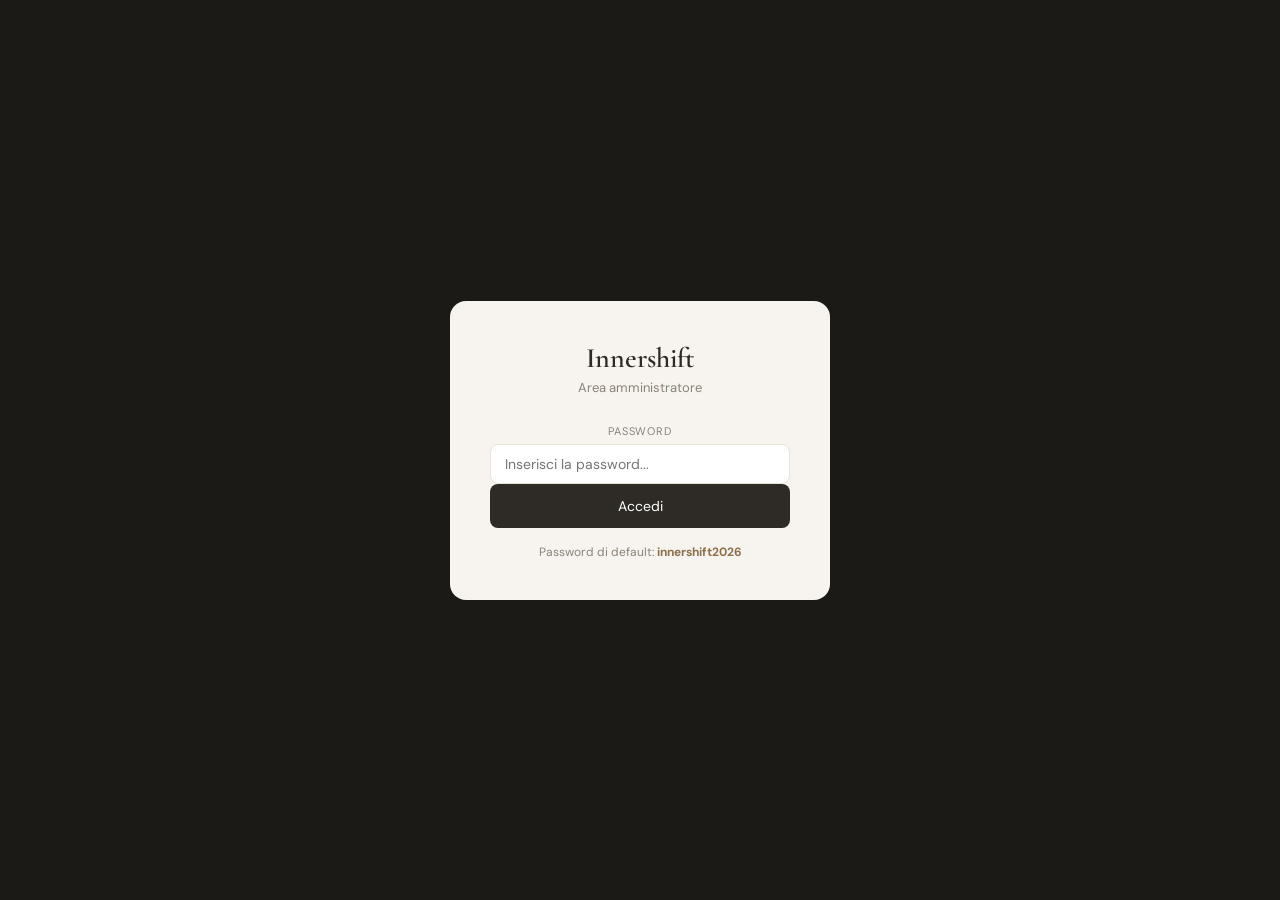
==== admin/index.html @ 31ccfc0e "Prima versione Innershift" ====
<!DOCTYPE html>
<html lang="it">
<head>
  <meta charset="UTF-8" />
  <meta name="viewport" content="width=device-width, initial-scale=1.0" />
  <title>Innershift — Admin</title>
  <link href="https://fonts.googleapis.com/css2?family=Cormorant+Garamond:wght@300;400;600&family=DM+Sans:wght@300;400;500&display=swap" rel="stylesheet" />
  <link rel="stylesheet" href="../css/admin.css" />
</head>
<body>

  <!-- LOGIN SCREEN -->
  <div id="login-screen">
    <div class="login-box">
      <div class="login-logo">Innershift</div>
      <p class="login-sub">Area amministratore</p>
      <div class="field-group">
        <label>Password</label>
        <input type="password" id="login-pwd" placeholder="Inserisci la password..." />
      </div>
      <button class="btn-full" onclick="doLogin()">Accedi</button>
      <p class="login-hint">Password di default: <strong>innershift2026</strong></p>
    </div>
  </div>

  <!-- ADMIN APP -->
  <div id="admin-app" style="display:none">
    <nav class="sidebar">
      <div class="sidebar-logo">
        <div class="wordmark">Innershift</div>
        <div class="tagline">Admin Panel</div>
      </div>
      <div class="nav-section">Contenuti</div>
      <div class="nav-item active" onclick="showPanel('dashboard', this)">Dashboard</div>
      <div class="nav-item" onclick="showPanel('nuovo-post', this)">+ Nuovo post</div>
      <div class="nav-item" onclick="showPanel('articoli', this)">Tutti gli articoli</div>
      <div class="nav-section">Gestione</div>
      <div class="nav-item" onclick="showPanel('eventi', this)">Calendario eventi</div>
      <div class="nav-item" onclick="showPanel('media', this)">Media & File</div>
      <div class="sidebar-footer">
        <a href="../index.html" style="color:rgba(255,255,255,0.4);font-size:12px;text-decoration:none;">← Vai al sito</a>
        <button onclick="doLogout()" style="background:none;border:none;color:rgba(255,255,255,0.3);font-size:12px;cursor:pointer;margin-top:6px;">Esci</button>
      </div>
    </nav>

    <main class="main-content">

      <!-- DASHBOARD -->
      <div class="panel active" id="panel-dashboard">
        <div class="panel-header"><h1>Dashboard</h1></div>
        <div class="stats-grid">
          <div class="stat-card"><div class="stat-label">Articoli pubblicati</div><div class="stat-value" id="stat-posts">0</div></div>
          <div class="stat-card"><div class="stat-label">Bozze</div><div class="stat-value" id="stat-drafts">0</div></div>
          <div class="stat-card"><div class="stat-label">Prossimi eventi</div><div class="stat-value" id="stat-events">0</div></div>
          <div class="stat-card"><div class="stat-label">File caricati</div><div class="stat-value" id="stat-files">0</div></div>
        </div>
        <div class="card">
          <div class="card-title">Articoli recenti</div>
          <div id="recent-posts-list"><p style="color:#888;font-size:13px;padding:16px 0;">Nessun articolo ancora. Creane uno!</p></div>
        </div>
      </div>

      <!-- NUOVO POST -->
      <div class="panel" id="panel-nuovo-post">
        <div class="panel-header">
          <h1>Nuovo post</h1>
          <div style="display:flex;gap:10px;">
            <button class="btn-outline" onclick="savePost('draft')">Salva bozza</button>
            <button class="btn-primary" onclick="savePost('published')">Pubblica</button>
          </div>
        </div>
        <div class="editor-layout">
          <div class="editor-main">
            <input class="title-input" type="text" id="post-title" placeholder="Titolo dell'articolo..." />
            <div class="field-group" style="margin-top:16px;">
              <label>Categoria</label>
              <select id="post-cat">
                <option>Abitudini</option>
                <option>Mindfulness</option>
                <option>Benessere</option>
                <option>Produttività</option>
                <option>Journaling</option>
                <option>Workshop</option>
              </select>
            </div>
            <div class="field-group">
              <label>Contenuto</label>
              <textarea id="post-content" placeholder="Scrivi il tuo articolo qui..."></textarea>
            </div>
            <div class="field-group">
              <label>Video YouTube / Vimeo (URL, opzionale)</label>
              <input type="text" id="post-video" placeholder="https://youtube.com/watch?v=..." />
            </div>
            <div class="ai-box">
              <div class="ai-box-title">Sintesi AI</div>
              <div class="ai-box-text" id="ai-summary">La sintesi verrà generata automaticamente dalla tua descrizione.</div>
              <button class="btn-outline" style="margin-top:10px;font-size:12px;" onclick="generateSummary()">Genera sintesi</button>
            </div>
          </div>
          <div class="editor-sidebar">
            <div class="side-card">
              <div class="side-title">Condivisione social</div>
              <button class="social-btn" onclick="sharePost('LinkedIn')">LinkedIn</button>
              <button class="social-btn" onclick="sharePost('Instagram')">Instagram</button>
              <button class="social-btn" onclick="sharePost('Facebook')">Facebook</button>
              <button class="social-btn" onclick="sharePost('X')">X (Twitter)</button>
            </div>
            <div class="side-card">
              <div class="side-title">SEO</div>
              <div class="field-group">
                <label>Meta title</label>
                <input type="text" id="seo-title" placeholder="Titolo per Google..." />
              </div>
              <div class="field-group">
                <label>Meta description</label>
                <textarea id="seo-desc" style="min-height:80px;" placeholder="Descrizione per Google..."></textarea>
              </div>
            </div>
          </div>
        </div>
      </div>

      <!-- ARTICOLI -->
      <div class="panel" id="panel-articoli">
        <div class="panel-header">
          <h1>Tutti gli articoli</h1>
          <button class="btn-primary" onclick="showPanel('nuovo-post', document.querySelector('[onclick*=nuovo-post]'))">+ Nuovo</button>
        </div>
        <div class="card">
          <div id="all-posts-list"><p style="color:#888;font-size:13px;padding:16px 0;">Nessun articolo ancora.</p></div>
        </div>
      </div>

      <!-- EVENTI -->
      <div class="panel" id="panel-eventi">
        <div class="panel-header">
          <h1>Calendario eventi</h1>
          <button class="btn-primary" onclick="showAddEvent()">+ Nuovo evento</button>
        </div>
        <div id="add-event-form" style="display:none;" class="card" style="margin-bottom:20px;">
          <div class="field-group"><label>Titolo evento</label><input type="text" id="ev-title" placeholder="Es. Workshop meditazione" /></div>
          <div style="display:grid;grid-template-columns:1fr 1fr;gap:12px;">
            <div class="field-group"><label>Data</label><input type="date" id="ev-date" /></div>
            <div class="field-group"><label>Orario</label><input type="text" id="ev-time" placeholder="10:00 – 12:00" /></div>
          </div>
          <div class="field-group"><label>Link iscrizione</label><input type="text" id="ev-link" placeholder="https://..." /></div>
          <button class="btn-primary" onclick="saveEvent()">Salva evento</button>
        </div>
        <div class="card">
          <div id="events-list-admin"><p style="color:#888;font-size:13px;padding:16px 0;">Nessun evento ancora.</p></div>
        </div>
      </div>

      <!-- MEDIA -->
      <div class="panel" id="panel-media">
        <div class="panel-header"><h1>Media & File</h1></div>
        <div class="upload-zone" onclick="document.getElementById('file-input').click()">
          <div style="font-size:32px;margin-bottom:10px;">↑</div>
          <div>Clicca per caricare un file</div>
          <div style="font-size:12px;margin-top:4px;opacity:0.6;">PDF, DOC, MP4, JPG, PNG</div>
          <input type="file" id="file-input" style="display:none" onchange="handleFile(this)" multiple />
        </div>
        <div class="card">
          <div id="files-list"><p style="color:#888;font-size:13px;padding:16px 0;">Nessun file ancora.</p></div>
        </div>
      </div>

    </main>
  </div>

  <div class="toast" id="toast"></div>

  <script src="../js/admin.js"></script>
</body>
</html>
---- css/admin.css ----
*, *::before, *::after { box-sizing: border-box; margin: 0; padding: 0; }

:root {
  --cream: #F7F4EF;
  --stone: #E8E2D9;
  --warm: #C4A882;
  --accent: #8B6F4E;
  --dark: #1C1A17;
  --ink: #2E2B26;
  --muted: #8A8278;
  --white: #FFFFFF;
  --font-display: 'Cormorant Garamond', serif;
  --font-body: 'DM Sans', sans-serif;
}

body { font-family: var(--font-body); background: var(--cream); color: var(--ink); -webkit-font-smoothing: antialiased; }

/* LOGIN */
#login-screen {
  min-height: 100vh; display: flex; align-items: center; justify-content: center;
  background: var(--dark);
}
.login-box {
  background: var(--cream); border-radius: 16px; padding: 40px;
  width: 100%; max-width: 380px; text-align: center;
}
.login-logo { font-family: var(--font-display); font-size: 28px; font-weight: 600; margin-bottom: 4px; }
.login-sub { font-size: 13px; color: var(--muted); margin-bottom: 28px; }
.login-hint { font-size: 12px; color: var(--muted); margin-top: 16px; }
.login-hint strong { color: var(--accent); }

/* ADMIN LAYOUT */
#admin-app { display: flex; min-height: 100vh; }

.sidebar {
  width: 220px; background: var(--dark); display: flex;
  flex-direction: column; padding: 0; flex-shrink: 0; min-height: 100vh;
}
.sidebar-logo { padding: 24px 20px 18px; border-bottom: 1px solid rgba(255,255,255,0.08); }
.wordmark { font-family: var(--font-display); font-size: 18px; color: var(--white); }
.tagline { font-size: 10px; color: rgba(255,255,255,0.3); letter-spacing: 0.1em; text-transform: uppercase; margin-top: 3px; }
.nav-section { padding: 16px 16px 6px; font-size: 9px; letter-spacing: 0.14em; text-transform: uppercase; color: rgba(255,255,255,0.3); }
.nav-item {
  padding: 9px 20px; margin: 1px 8px; border-radius: 8px;
  font-size: 13px; color: rgba(255,255,255,0.55); cursor: pointer; transition: all 0.15s;
}
.nav-item:hover { background: rgba(255,255,255,0.07); color: var(--white); }
.nav-item.active { background: rgba(196,168,130,0.18); color: var(--warm); }
.sidebar-footer { margin-top: auto; padding: 16px 20px 24px; border-top: 1px solid rgba(255,255,255,0.07); display: flex; flex-direction: column; gap: 4px; }

.main-content { flex: 1; overflow-y: auto; }

.panel { display: none; padding: 32px; }
.panel.active { display: block; }

.panel-header { display: flex; align-items: center; justify-content: space-between; margin-bottom: 28px; }
.panel-header h1 { font-family: var(--font-display); font-size: 32px; font-weight: 300; }

/* STATS */
.stats-grid { display: grid; grid-template-columns: repeat(4, 1fr); gap: 14px; margin-bottom: 24px; }
.stat-card { background: var(--white); border: 1px solid var(--stone); border-radius: 12px; padding: 18px 20px; }
.stat-label { font-size: 11px; text-transform: uppercase; letter-spacing: 0.08em; color: var(--muted); margin-bottom: 8px; }
.stat-value { font-family: var(--font-display); font-size: 36px; font-weight: 300; color: var(--ink); }

/* CARD */
.card { background: var(--white); border: 1px solid var(--stone); border-radius: 14px; padding: 20px 24px; margin-bottom: 20px; }
.card-title { font-size: 13px; font-weight: 500; color: var(--ink); margin-bottom: 16px; }

/* EDITOR */
.editor-layout { display: grid; grid-template-columns: 1fr 280px; gap: 20px; }
.editor-main { display: flex; flex-direction: column; gap: 16px; }
.title-input {
  font-family: var(--font-display); font-size: 28px; font-weight: 300;
  border: none; border-bottom: 2px solid var(--stone); background: transparent;
  color: var(--ink); width: 100%; padding: 8px 0; outline: none;
  transition: border-color 0.2s;
}
.title-input:focus { border-color: var(--accent); }

.field-group { display: flex; flex-direction: column; gap: 6px; }
.field-group label { font-size: 11px; text-transform: uppercase; letter-spacing: 0.08em; color: var(--muted); }
.field-group input, .field-group select, .field-group textarea {
  background: var(--white); border: 1px solid var(--stone); border-radius: 8px;
  padding: 10px 14px; font-size: 14px; font-family: var(--font-body);
  color: var(--ink); outline: none; transition: border-color 0.15s; width: 100%;
}
.field-group input:focus, .field-group select:focus, .field-group textarea:focus { border-color: var(--accent); }
.field-group textarea { min-height: 200px; resize: vertical; line-height: 1.6; }

.ai-box { background: #F5F0E8; border: 1px solid var(--stone); border-radius: 12px; padding: 16px; }
.ai-box-title { font-size: 11px; text-transform: uppercase; letter-spacing: 0.1em; color: var(--accent); margin-bottom: 8px; }
.ai-box-text { font-size: 13px; color: var(--ink); line-height: 1.6; }

.editor-sidebar { display: flex; flex-direction: column; gap: 16px; }
.side-card { background: var(--white); border: 1px solid var(--stone); border-radius: 12px; padding: 16px; }
.side-title { font-size: 12px; font-weight: 500; color: var(--ink); margin-bottom: 12px; }

.social-btn {
  display: block; width: 100%; text-align: left;
  background: transparent; border: 1px solid var(--stone); border-radius: 8px;
  padding: 9px 12px; font-size: 12px; font-family: var(--font-body);
  color: var(--ink); cursor: pointer; margin-bottom: 6px; transition: all 0.12s;
}
.social-btn:hover { background: var(--cream); border-color: var(--warm); }

/* UPLOAD */
.upload-zone {
  border: 2px dashed var(--stone); border-radius: 14px;
  padding: 48px 20px; text-align: center; cursor: pointer;
  font-size: 14px; color: var(--muted); margin-bottom: 20px;
  transition: border-color 0.2s;
}
.upload-zone:hover { border-color: var(--accent); color: var(--accent); }

/* BUTTONS */
.btn-primary {
  background: var(--ink); color: var(--white); border: none;
  padding: 10px 22px; border-radius: 8px; font-size: 13px;
  font-family: var(--font-body); cursor: pointer; transition: background 0.2s;
}
.btn-primary:hover { background: var(--accent); }
.btn-outline {
  background: transparent; color: var(--ink); border: 1px solid var(--stone);
  padding: 10px 22px; border-radius: 8px; font-size: 13px;
  font-family: var(--font-body); cursor: pointer; transition: all 0.2s;
}
.btn-outline:hover { border-color: var(--accent); color: var(--accent); }
.btn-full {
  width: 100%; background: var(--ink); color: var(--white); border: none;
  padding: 13px; border-radius: 8px; font-size: 14px;
  font-family: var(--font-body); cursor: pointer; transition: background 0.2s;
}
.btn-full:hover { background: var(--accent); }

/* POST ROWS */
.post-row {
  display: flex; align-items: center; gap: 16px;
  padding: 12px 0; border-bottom: 1px solid #F0EDE8;
}
.post-row:last-child { border-bottom: none; }
.post-row-meta { flex: 1; }
.post-row-title { font-size: 14px; font-weight: 500; color: var(--ink); }
.post-row-date { font-size: 12px; color: var(--muted); margin-top: 2px; }
.badge { font-size: 10px; padding: 3px 10px; border-radius: 20px; font-weight: 500; }
.badge-pub { background: #EAF3DE; color: #3B6D11; }
.badge-draft { background: #F1EFE8; color: #5F5E5A; }
.btn-del { background: none; border: none; color: var(--muted); cursor: pointer; font-size: 18px; transition: color 0.15s; }
.btn-del:hover { color: #c0392b; }

/* TOAST */
.toast {
  position: fixed; bottom: 24px; right: 24px;
  background: var(--ink); color: var(--white);
  padding: 12px 20px; border-radius: 10px; font-size: 13px;
  opacity: 0; pointer-events: none; transition: opacity 0.3s;
  z-index: 999;
}
.toast.show { opacity: 1; }

@media (max-width: 900px) {
  .stats-grid { grid-template-columns: repeat(2, 1fr); }
  .editor-layout { grid-template-columns: 1fr; }
}
@media (max-width: 640px) {
  .sidebar { display: none; }
}
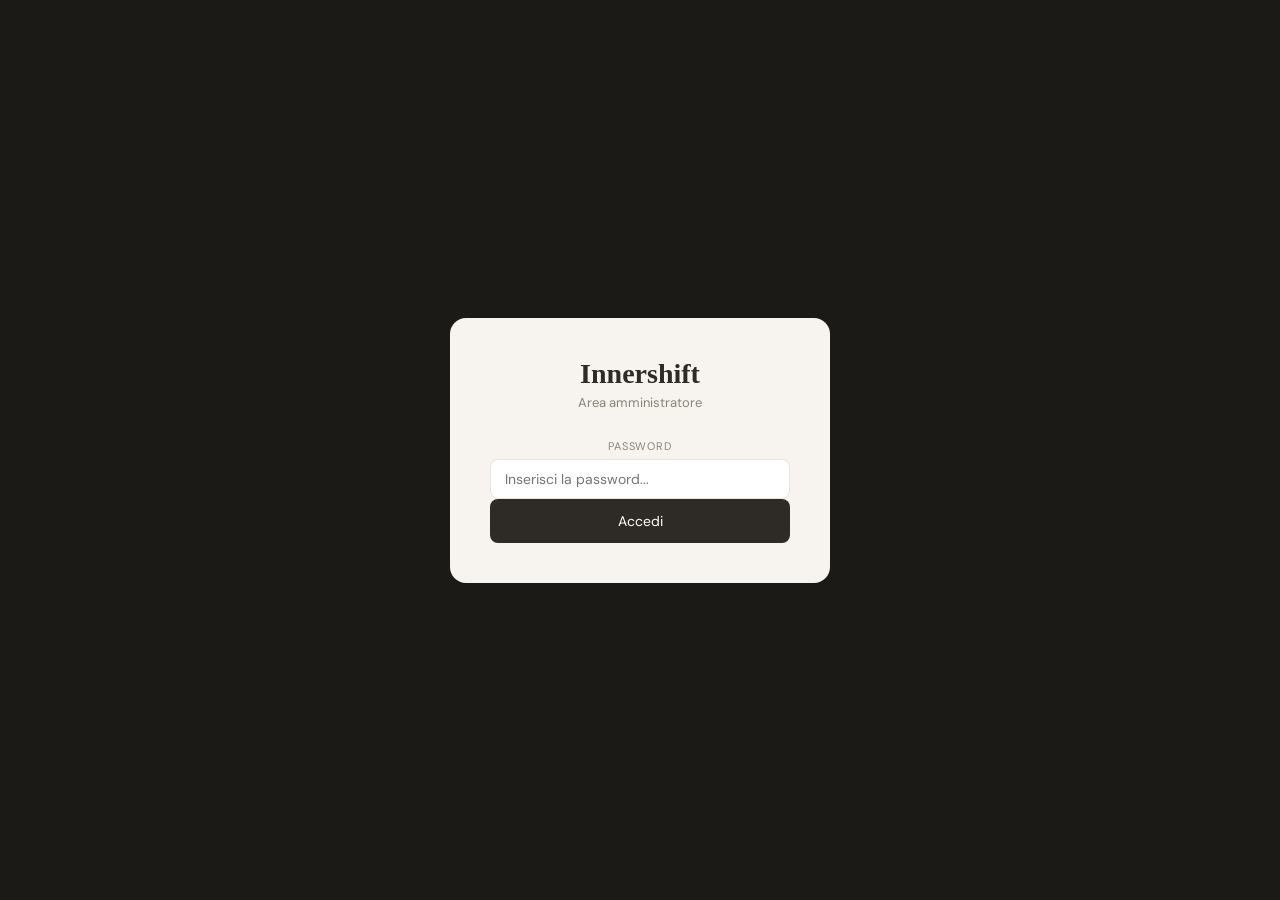
==== commit 6e3efe35: "Admin potenziato" ====
--- a/admin/index.html
+++ b/admin/index.html
@@ -4,7 +4,7 @@
   <meta charset="UTF-8" />
   <meta name="viewport" content="width=device-width, initial-scale=1.0" />
   <title>Innershift — Admin</title>
-  <link href="https://fonts.googleapis.com/css2?family=Cormorant+Garamond:wght@300;400;600&family=DM+Sans:wght@300;400;500&display=swap" rel="stylesheet" />
+  <link href="https://fonts.googleapis.com/css2?family=Libre+Baskerville:ital,wght@0,400;0,700;1,400&family=DM+Sans:wght@300;400;500&display=swap" rel="stylesheet" />
   <link rel="stylesheet" href="../css/admin.css" />
 </head>
 <body>
@@ -19,7 +19,6 @@
         <input type="password" id="login-pwd" placeholder="Inserisci la password..." />
       </div>
       <button class="btn-full" onclick="doLogin()">Accedi</button>
-      <p class="login-hint">Password di default: <strong>innershift2026</strong></p>
     </div>
   </div>
 
@@ -31,12 +30,17 @@
         <div class="tagline">Admin Panel</div>
       </div>
       <div class="nav-section">Contenuti</div>
-      <div class="nav-item active" onclick="showPanel('dashboard', this)">Dashboard</div>
-      <div class="nav-item" onclick="showPanel('nuovo-post', this)">+ Nuovo post</div>
-      <div class="nav-item" onclick="showPanel('articoli', this)">Tutti gli articoli</div>
+      <div class="nav-item active" onclick="showPanel('dashboard', this)">📊 Dashboard</div>
+      <div class="nav-item" onclick="showPanel('nuovo-post', this)">✏️ Nuovo post</div>
+      <div class="nav-item" onclick="showPanel('articoli', this)">📄 Tutti gli articoli</div>
       <div class="nav-section">Gestione</div>
-      <div class="nav-item" onclick="showPanel('eventi', this)">Calendario eventi</div>
-      <div class="nav-item" onclick="showPanel('media', this)">Media & File</div>
+      <div class="nav-item" onclick="showPanel('homepage', this)">🏠 Homepage</div>
+      <div class="nav-item" onclick="showPanel('libri', this)">📚 Libri consigliati</div>
+      <div class="nav-item" onclick="showPanel('citazioni', this)">💬 Citazioni</div>
+      <div class="nav-item" onclick="showPanel('eventi', this)">📅 Calendario eventi</div>
+      <div class="nav-item" onclick="showPanel('media', this)">🖼 Media & File</div>
+      <div class="nav-section">Impostazioni</div>
+      <div class="nav-item" onclick="showPanel('password', this)">🔒 Cambia password</div>
       <div class="sidebar-footer">
         <a href="../index.html" style="color:rgba(255,255,255,0.4);font-size:12px;text-decoration:none;">← Vai al sito</a>
         <button onclick="doLogout()" style="background:none;border:none;color:rgba(255,255,255,0.3);font-size:12px;cursor:pointer;margin-top:6px;">Esci</button>
@@ -75,12 +79,8 @@
             <div class="field-group" style="margin-top:16px;">
               <label>Categoria</label>
               <select id="post-cat">
-                <option>Abitudini</option>
-                <option>Mindfulness</option>
-                <option>Benessere</option>
-                <option>Produttività</option>
-                <option>Journaling</option>
-                <option>Workshop</option>
+                <option>Abitudini</option><option>Mindfulness</option><option>Benessere</option>
+                <option>Produttività</option><option>Journaling</option><option>Workshop</option>
               </select>
             </div>
             <div class="field-group">
@@ -88,12 +88,12 @@
               <textarea id="post-content" placeholder="Scrivi il tuo articolo qui..."></textarea>
             </div>
             <div class="field-group">
-              <label>Video YouTube / Vimeo (URL, opzionale)</label>
+              <label>Video YouTube / Vimeo (opzionale)</label>
               <input type="text" id="post-video" placeholder="https://youtube.com/watch?v=..." />
             </div>
             <div class="ai-box">
               <div class="ai-box-title">Sintesi AI</div>
-              <div class="ai-box-text" id="ai-summary">La sintesi verrà generata automaticamente dalla tua descrizione.</div>
+              <div class="ai-box-text" id="ai-summary">La sintesi verrà generata automaticamente.</div>
               <button class="btn-outline" style="margin-top:10px;font-size:12px;" onclick="generateSummary()">Genera sintesi</button>
             </div>
           </div>
@@ -131,6 +131,75 @@
         </div>
       </div>
 
+      <!-- HOMEPAGE -->
+      <div class="panel" id="panel-homepage">
+        <div class="panel-header"><h1>Gestione Homepage</h1></div>
+        <div class="card" style="margin-bottom:20px;">
+          <div class="card-title">Testo Hero (la grande scritta in cima)</div>
+          <div class="field-group">
+            <label>Titolo principale</label>
+            <input type="text" id="hero-title" placeholder="Es. Il cambiamento" />
+          </div>
+          <div class="field-group">
+            <label>Titolo in corsivo</label>
+            <input type="text" id="hero-em" placeholder="Es. parte da dentro" />
+          </div>
+          <div class="field-group">
+            <label>Sottotitolo</label>
+            <textarea id="hero-sub" style="min-height:80px;" placeholder="Es. Articoli, workshop e risorse..."></textarea>
+          </div>
+          <div class="field-group">
+            <label>Testo pulsante</label>
+            <input type="text" id="hero-cta" placeholder="Es. Esplora i contenuti" />
+          </div>
+          <button class="btn-primary" style="margin-top:12px;" onclick="saveHomepage()">Salva testi homepage</button>
+        </div>
+        <div class="card">
+          <div class="card-title">Link Social (footer)</div>
+          <div class="field-group"><label>LinkedIn URL</label><input type="text" id="social-linkedin" placeholder="https://linkedin.com/in/..." /></div>
+          <div class="field-group"><label>Instagram URL</label><input type="text" id="social-instagram" placeholder="https://instagram.com/..." /></div>
+          <div class="field-group"><label>Facebook URL</label><input type="text" id="social-facebook" placeholder="https://facebook.com/..." /></div>
+          <button class="btn-primary" style="margin-top:12px;" onclick="saveSocial()">Salva link social</button>
+        </div>
+      </div>
+
+      <!-- LIBRI -->
+      <div class="panel" id="panel-libri">
+        <div class="panel-header">
+          <h1>Libri consigliati</h1>
+          <button class="btn-primary" onclick="showAddBook()">+ Aggiungi libro</button>
+        </div>
+        <div id="add-book-form" style="display:none;" class="card" style="margin-bottom:20px;">
+          <div class="field-group"><label>Titolo libro</label><input type="text" id="book-title" placeholder="Es. Atomic Habits" /></div>
+          <div class="field-group"><label>Autore</label><input type="text" id="book-author" placeholder="Es. James Clear" /></div>
+          <div class="field-group"><label>Descrizione</label><textarea id="book-desc" style="min-height:80px;" placeholder="Breve descrizione del libro..."></textarea></div>
+          <div class="field-group"><label>Link Amazon</label><input type="text" id="book-link" placeholder="https://amazon.it/dp/..." /></div>
+          <div class="field-group"><label>Emoji icona</label><input type="text" id="book-emoji" placeholder="Es. 📖" value="📖" /></div>
+          <button class="btn-primary" onclick="saveBook()">Aggiungi libro</button>
+        </div>
+        <div class="card">
+          <div class="card-title">Libri nel sito</div>
+          <div id="books-list"><p style="color:#888;font-size:13px;padding:16px 0;">I libri aggiunti appariranno qui.</p></div>
+        </div>
+      </div>
+
+      <!-- CITAZIONI -->
+      <div class="panel" id="panel-citazioni">
+        <div class="panel-header">
+          <h1>Citazioni ispirazionali</h1>
+          <button class="btn-primary" onclick="showAddQuote()">+ Aggiungi citazione</button>
+        </div>
+        <div id="add-quote-form" style="display:none;" class="card" style="margin-bottom:20px;">
+          <div class="field-group"><label>Citazione</label><textarea id="quote-text" style="min-height:80px;" placeholder="Es. La vita non si misura..."></textarea></div>
+          <div class="field-group"><label>Autore</label><input type="text" id="quote-author" placeholder="Es. Maya Angelou" /></div>
+          <button class="btn-primary" onclick="saveQuote()">Salva citazione</button>
+        </div>
+        <div class="card">
+          <div class="card-title">Citazioni salvate</div>
+          <div id="quotes-list"><p style="color:#888;font-size:13px;padding:16px 0;">Nessuna citazione ancora.</p></div>
+        </div>
+      </div>
+
       <!-- EVENTI -->
       <div class="panel" id="panel-eventi">
         <div class="panel-header">
@@ -155,7 +224,7 @@
       <div class="panel" id="panel-media">
         <div class="panel-header"><h1>Media & File</h1></div>
         <div class="upload-zone" onclick="document.getElementById('file-input').click()">
-          <div style="font-size:32px;margin-bottom:10px;">↑</div>
+          <div style="font-size:32px;margin-bottom:10px;">⬆</div>
           <div>Clicca per caricare un file</div>
           <div style="font-size:12px;margin-top:4px;opacity:0.6;">PDF, DOC, MP4, JPG, PNG</div>
           <input type="file" id="file-input" style="display:none" onchange="handleFile(this)" multiple />
@@ -165,11 +234,21 @@
         </div>
       </div>
 
+      <!-- PASSWORD -->
+      <div class="panel" id="panel-password">
+        <div class="panel-header"><h1>Cambia password</h1></div>
+        <div class="card" style="max-width:400px;">
+          <div class="field-group"><label>Password attuale</label><input type="password" id="pwd-current" placeholder="Password attuale..." /></div>
+          <div class="field-group"><label>Nuova password</label><input type="password" id="pwd-new" placeholder="Nuova password..." /></div>
+          <div class="field-group"><label>Conferma nuova password</label><input type="password" id="pwd-confirm" placeholder="Ripeti la nuova password..." /></div>
+          <button class="btn-primary" style="margin-top:12px;" onclick="changePassword()">Aggiorna password</button>
+        </div>
+      </div>
+
     </main>
   </div>
 
   <div class="toast" id="toast"></div>
-
   <script src="../js/admin.js"></script>
 </body>
 </html>
